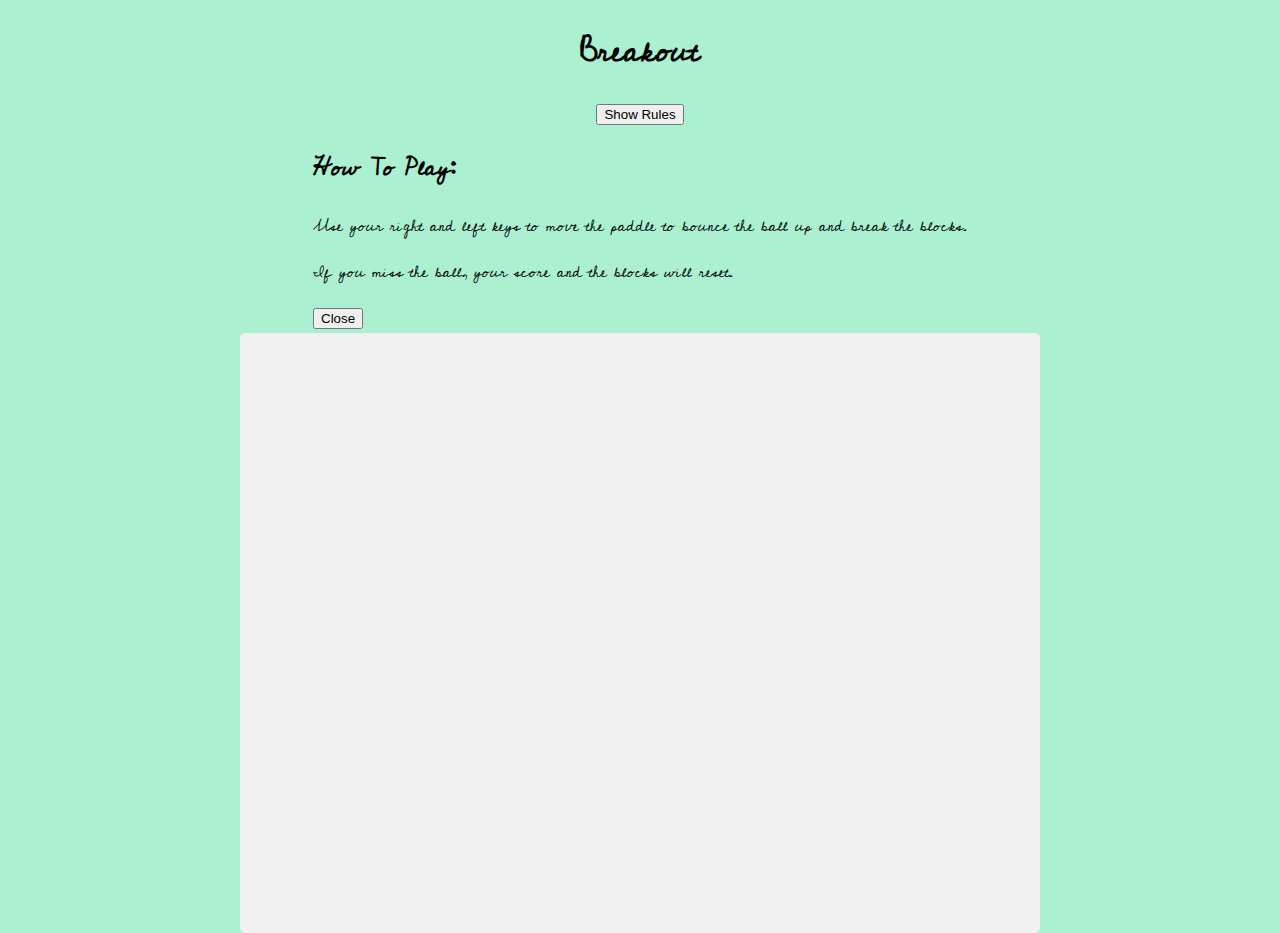
==== breakout.html @ 98d3eb1b "Tue, Mar 19, 2024, 2:22 PM -07:00" ====
<!DOCTYPE html>
<html lang="en">
<head>
    <meta charset="UTF-8">
    <meta name="viewport" content="width=device-width, initial-scale=1.0">
    <title>Breakout</title>
    <link rel="stylesheet" href="css/breakout.css">
</head>
<body>
    <h1>Breakout</h1>
    <button id="rules-btn" class="btn rules-btn">Show Rules</button>
    <div id="rules" class="rules">
        <h2>How To Play:</h2>
        <p>Use your right and left keys to move the paddle to
            bounce the ball up and break the blocks.</p>
        <p>If you miss the ball, your score and the blocks will
            reset.</p>
        <button id="close-btn" class="btn">Close</button>
    </div>
    <canvas id="canvas" width="800" height = "600"></canvas>
</body>
<script src="js/breakout.js"></script>
</html>
---- css/breakout.css ----
@import url('https://fonts.googleapis.com/css2?family=Anta&family=Cedarville+Cursive&family=Lato:ital,wght@0,100;0,300;0,400;0,700;0,900;1,100;1,300;1,400;1,700;1,900&family=Micro+5&family=Truculenta:opsz,wght@12..72,100..900&display=swap');
*{
    box-sizing: border-box;
}
body{
    background-color:#aaf0d1;
    display:flex;
    flex-direction:column;
    align-items:center;
    justify-content:center;
    min-height:100vh;
    margin:0;
    font-family: "Cedarville Cursive", cursive;
}

canvas{
    background: #f0f0f0;
    display:block;
    border-radius: 5px;
}
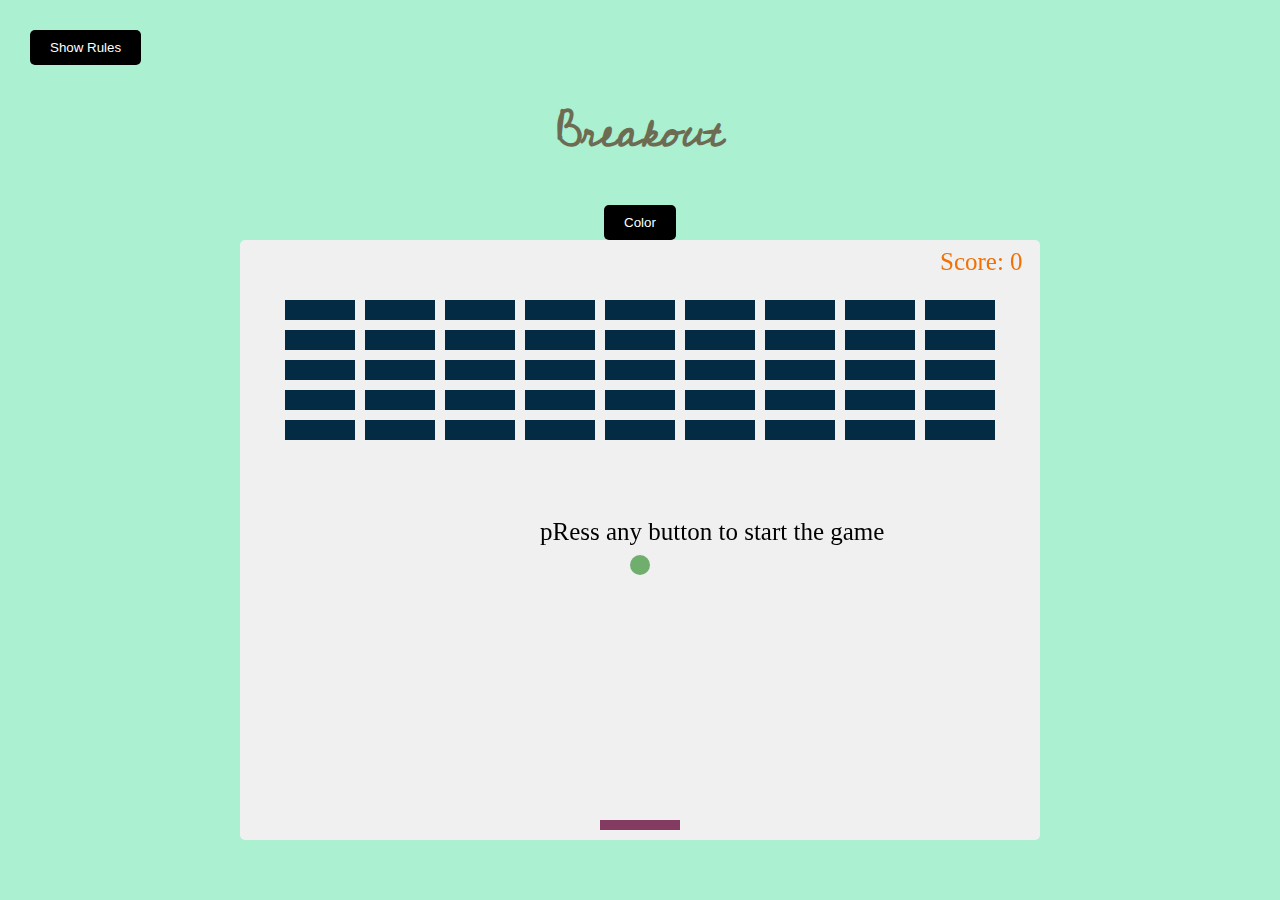
==== commit d4233f2b: "Fri, Apr 5, 2024, 2:49 PM -07:00" ====
--- a/breakout.html
+++ b/breakout.html
@@ -9,6 +9,7 @@
 <body>
     <h1>Breakout</h1>
     <button id="rules-btn" class="btn rules-btn">Show Rules</button>
+    <button id="color-btn" class="btn color-btn">Color</button>
     <div id="rules" class="rules">
         <h2>How To Play:</h2>
         <p>Use your right and left keys to move the paddle to
--- a/css/breakout.css
+++ b/css/breakout.css
@@ -18,3 +18,54 @@
     display:block;
     border-radius: 5px;
 }
+
+h1{
+    font-size:45px;
+    color: #6e6b53 ;
+}
+.btn{
+    cursor:pointer;
+    border:0;
+    padding:10px 20px;
+    background:black;
+    color:white;
+    border-radius:5px
+}
+
+.btn:hover{
+    background: #222222;
+}
+
+.btn:active{
+    transform: scale(0.98);
+}
+
+.rules-btn{
+    position:absolute;
+    top:30px;
+    left:30px;
+}
+.rules{
+    position:absolute;
+    top:0;
+    left:0;
+    background: #333333;
+    color:#ffffff;
+    min-height:100vh;
+    width:400px;
+    padding:20px;
+    line-height:1.5;
+    transform:translateX(-400px);
+    transition:transform 1s ease-in-out;
+}
+
+.rules.show{
+    transform: translateX(0);
+}
+
+
+.color-btn{
+    position:absolute
+    top:0px;
+    left:30px;
+}
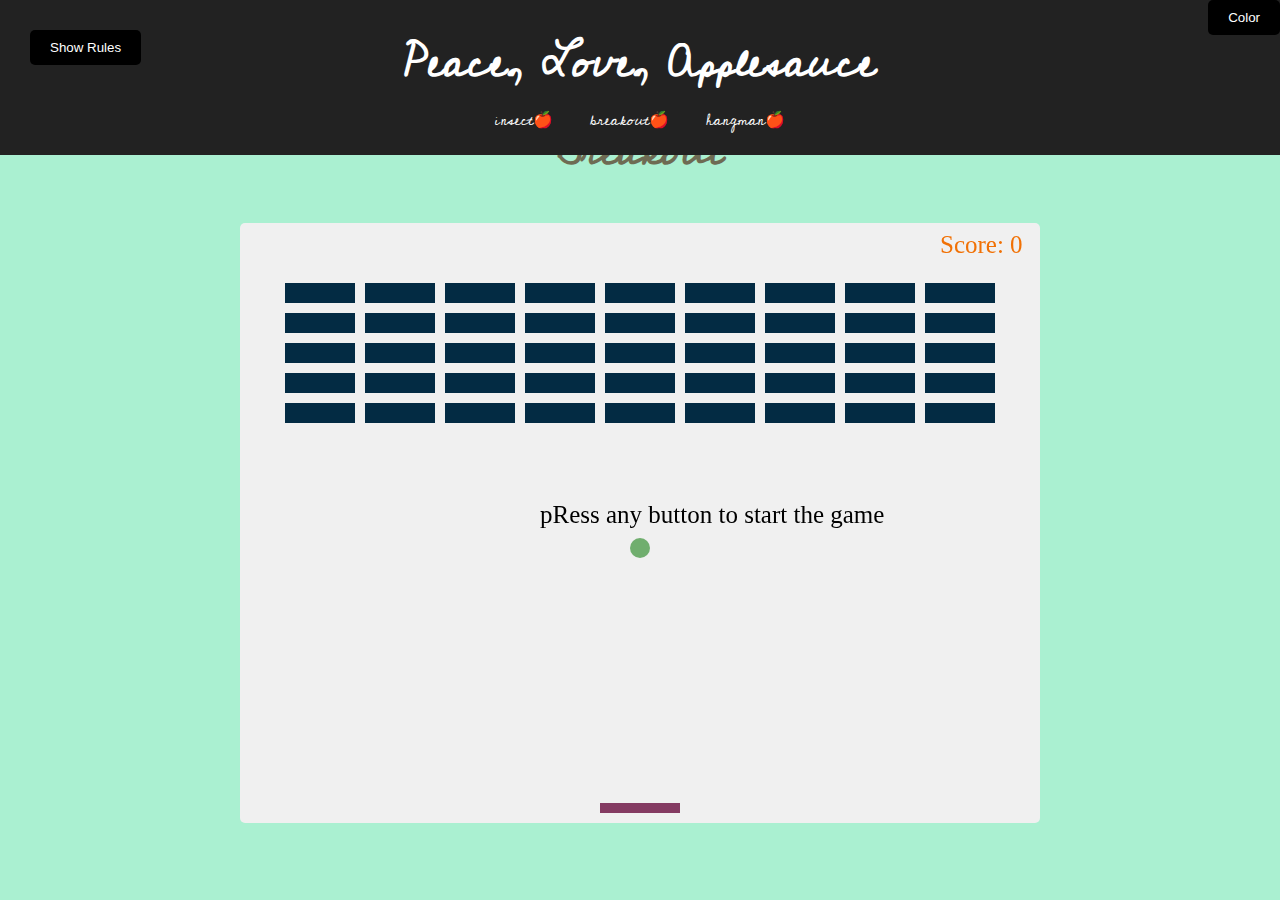
==== commit 424bd538: "nav bar added" ====
--- a/breakout.html
+++ b/breakout.html
@@ -7,6 +7,14 @@
     <link rel="stylesheet" href="css/breakout.css">
 </head>
 <body>
+    <nav class="nav">
+        <div class="container_links">
+            <h1 class="logo"><a href="index.html"target="_blank">Peace, Love, Applesauce</a></h1>
+    <a href = "insect.html"target="_blank" >insect🍎</a>
+    <a href = "breakout.html"target="_blank" >breakout🍎</a>
+    <a href = "hangman.html"target="_blank" >hangman🍎</a>
+        </div>
+    </nav>
     <h1>Breakout</h1>
     <button id="rules-btn" class="btn rules-btn">Show Rules</button>
     <button id="color-btn" class="btn color-btn">Color</button>
--- a/css/breakout.css
+++ b/css/breakout.css
@@ -65,7 +65,46 @@
 
 
 .color-btn{
-    position:absolute
+    color:black;
+    position:absolute;
     top:0px;
-    left:30px;
+    color:white;
+    right:0px;
 }
+.nav{
+    position: fixed;
+    background-color: #222;
+    top: 0;
+    left:0;
+    right: 0;
+    transition: all 0.3s ease-in-out;
+    opacity: 1;
+}
+.nav h1{
+    text-align: center;
+    position: relative;
+    align-items: center;
+    justify-content: center;
+    margin: auto;
+}
+.nav .container_links{
+
+    text-align: center;
+    justify-content:space-between;
+    top: 55vh;
+    padding:20px 0;
+    transition: all 0.3s ease-in-out;
+}
+
+.nav a{
+    color: white;
+    text-decoration: none;
+    padding: 7px 15px;
+    transition: all 0.3s ease-in-out;
+}
+
+.nav a.visited ,
+.nav a:hover{
+    color: rgb(192,57,43);
+    font-weight: bold;
+}
